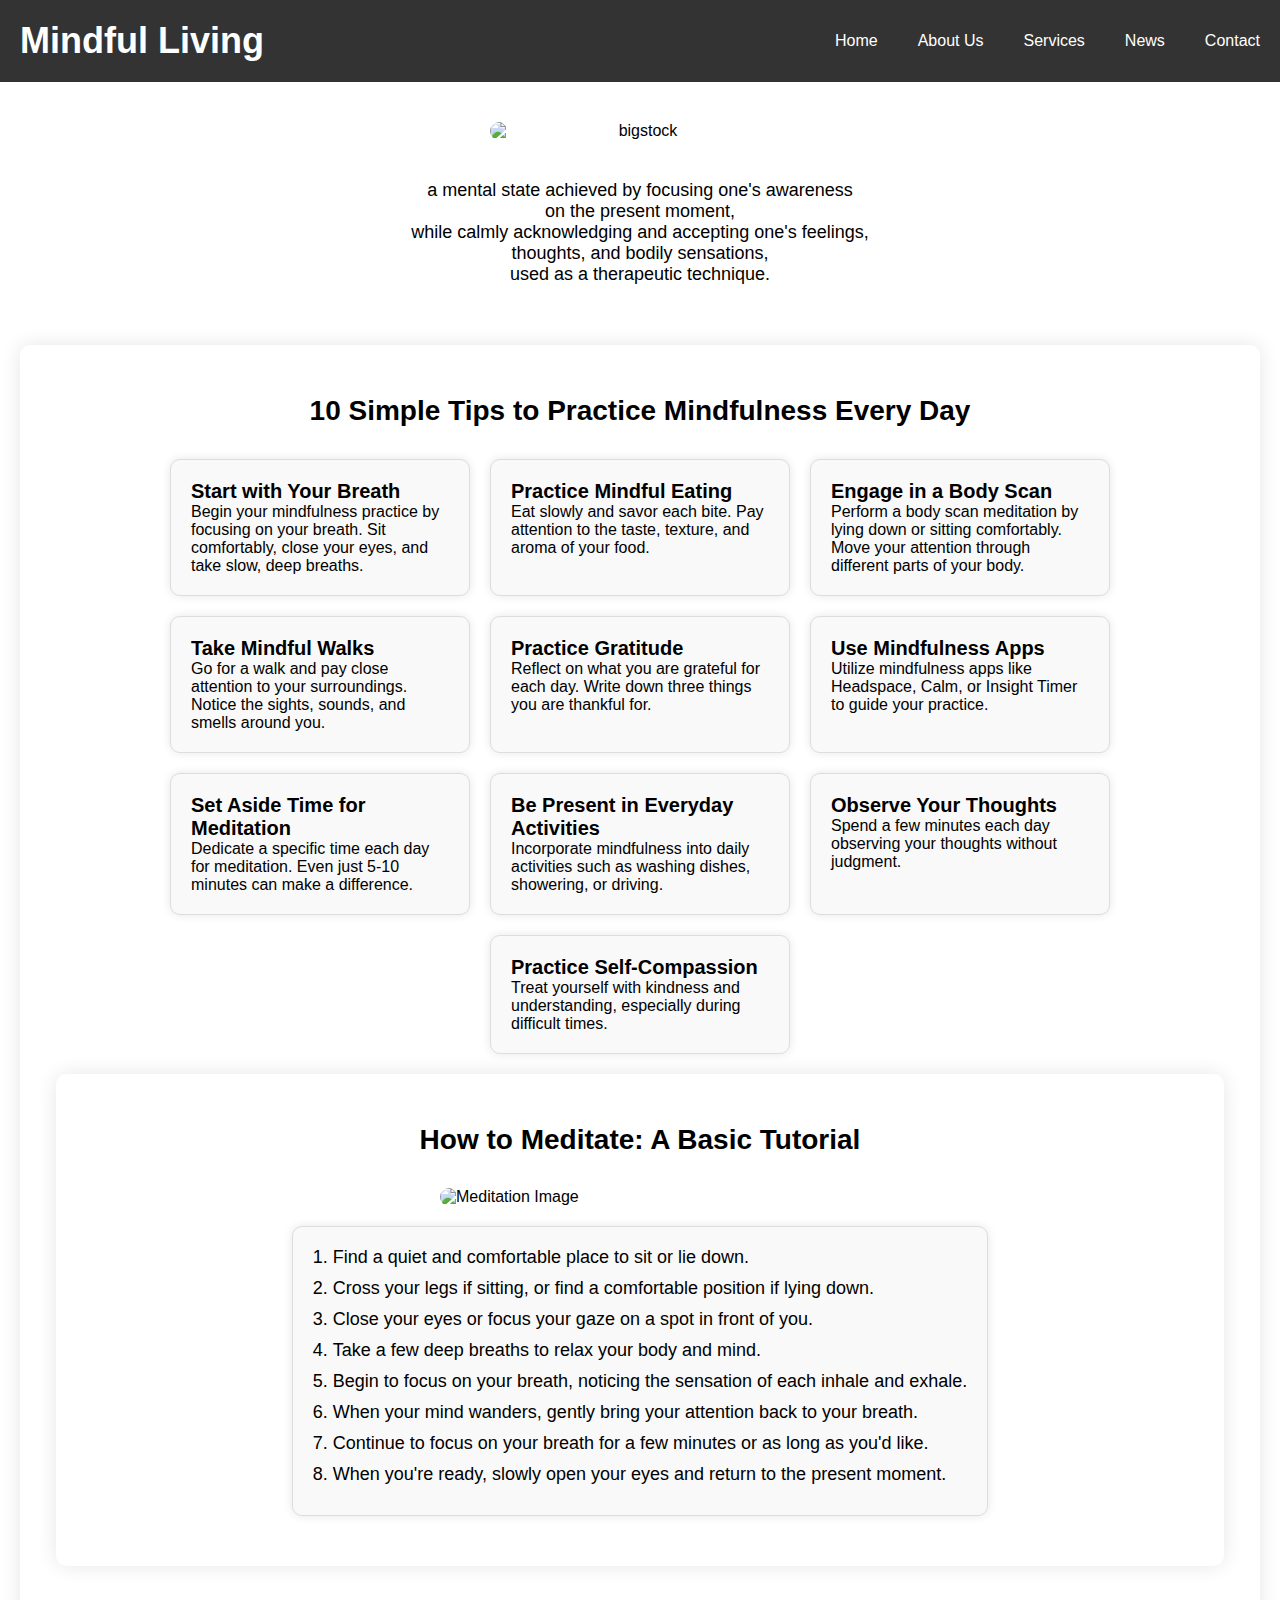
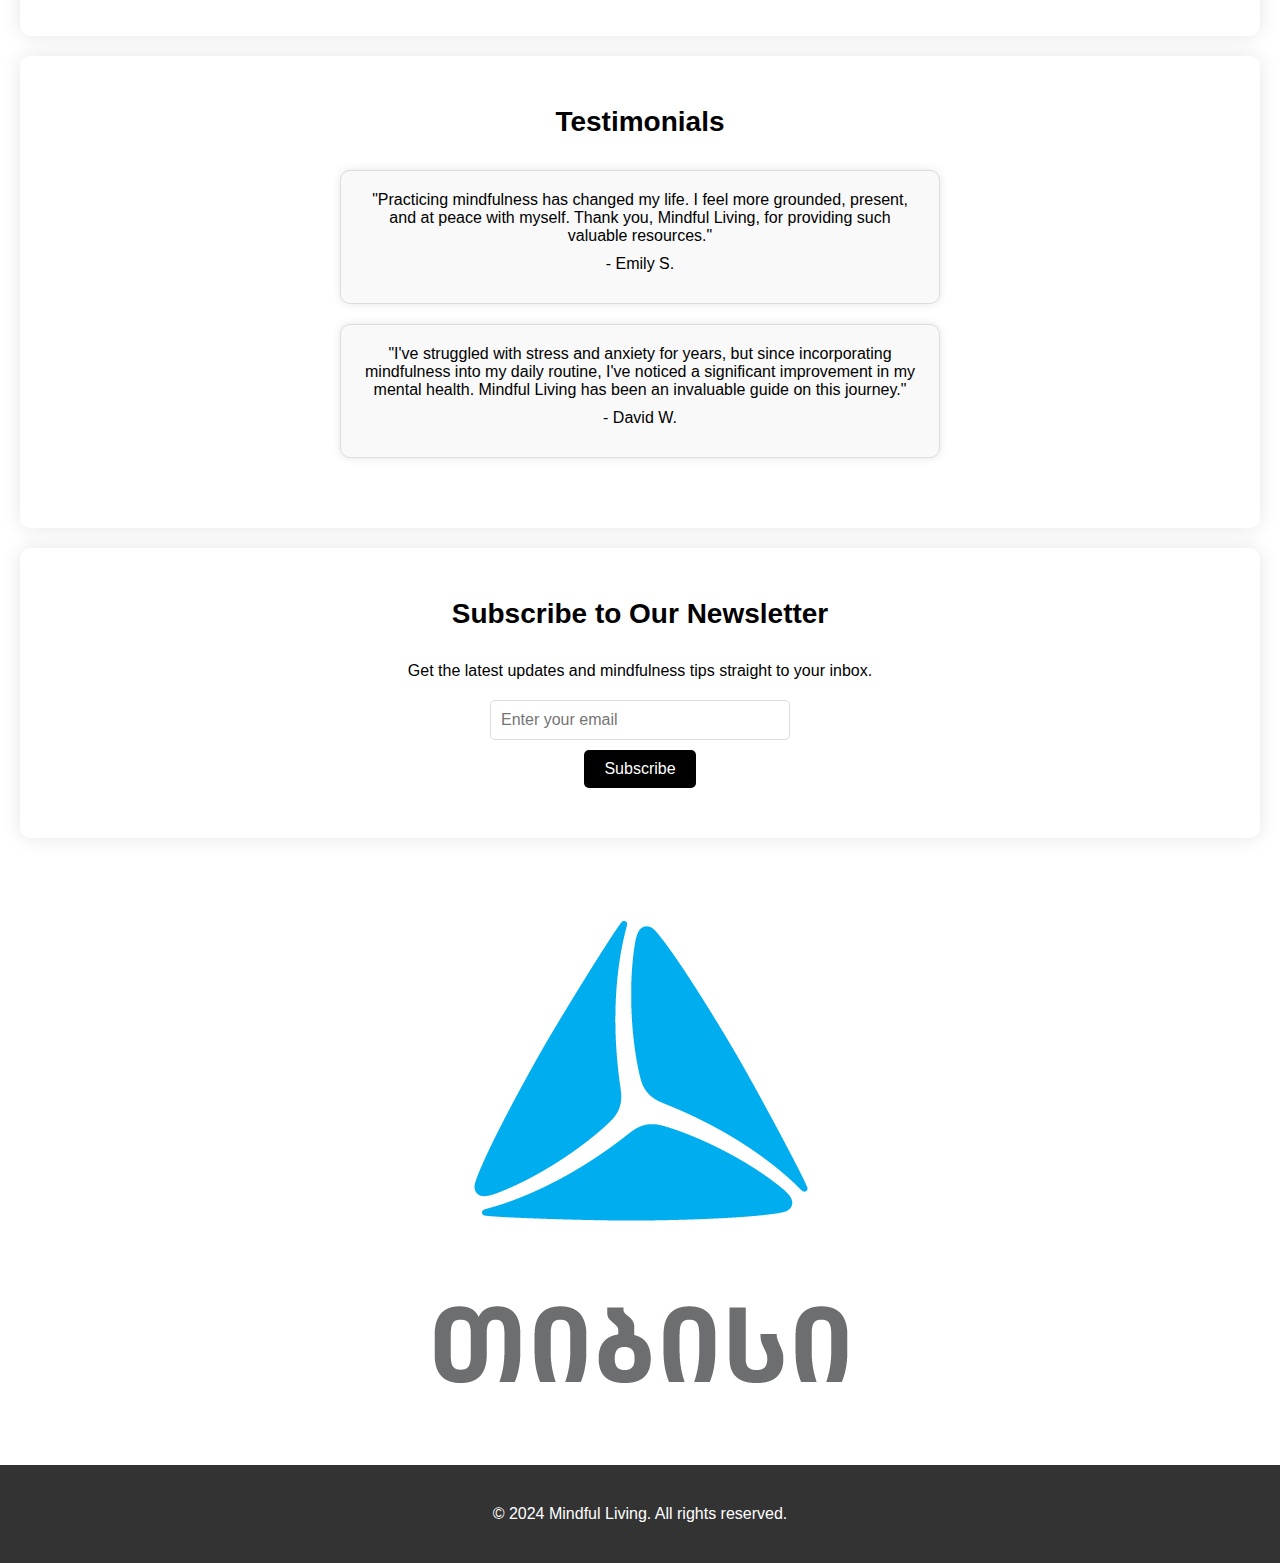
==== index.html @ 1286bc08 "." ====
<!DOCTYPE html>
<html lang="en">
<head>
    <meta charset="UTF-8">
    <meta name="viewport" content="width=device-width, initial-scale=1.0">
    <title>Mindful Living</title>
    <link rel="stylesheet" href="styles/style.css">
</head>
<body>
    <header>
        <h1>Mindful Living</h1>
        <nav>
            <ul>
                <li><a href="index.html">Home</a></li>
                <li><a href="about.html">About Us</a></li>
                <li><a href="services.html">Services</a></li>
                <li><a href="news.html">News</a></li>
                <li><a href="contact.html">Contact</a></li>
            </ul>
        </nav>
    </header>
    
    <div class="sec">
    <img src="images/bigstock-Mindfulness-wooden-sign-with-a-75620590-1.jpg" alt="bigstock" class="big">
    <p class="wha">a mental state achieved by focusing one's awareness<br> on the present moment,<br>
 while calmly acknowledging and accepting one's feelings,<br>
  thoughts, and bodily sensations,<br>
   used as a therapeutic technique.
</p>
    </div>
    <section id="mindfulness-tips">
        <h2>10 Simple Tips to Practice Mindfulness Every Day</h2>
        <div class="tips-container">
            <div class="tip-card">
                <h3>Start with Your Breath</h3>
                <p>Begin your mindfulness practice by focusing on your breath. Sit comfortably, close your eyes, and take slow, deep breaths.</p>
            </div>
            <div class="tip-card">
                <h3>Practice Mindful Eating</h3>
                <p>Eat slowly and savor each bite. Pay attention to the taste, texture, and aroma of your food.</p>
            </div>
            <div class="tip-card">
                <h3>Engage in a Body Scan</h3>
                <p>Perform a body scan meditation by lying down or sitting comfortably. Move your attention through different parts of your body.</p>
            </div>
            <div class="tip-card">
                <h3>Take Mindful Walks</h3>
                <p>Go for a walk and pay close attention to your surroundings. Notice the sights, sounds, and smells around you.</p>
            </div>
            <div class="tip-card">
                <h3>Practice Gratitude</h3>
                <p>Reflect on what you are grateful for each day. Write down three things you are thankful for.</p>
            </div>
            <div class="tip-card">
                <h3>Use Mindfulness Apps</h3>
                <p>Utilize mindfulness apps like Headspace, Calm, or Insight Timer to guide your practice.</p>
            </div>
            <div class="tip-card">
                <h3>Set Aside Time for Meditation</h3>
                <p>Dedicate a specific time each day for meditation. Even just 5-10 minutes can make a difference.</p>
            </div>
            <div class="tip-card">
                <h3>Be Present in Everyday Activities</h3>
                <p>Incorporate mindfulness into daily activities such as washing dishes, showering, or driving.</p>
            </div>
            <div class="tip-card">
                <h3>Observe Your Thoughts</h3>
                <p>Spend a few minutes each day observing your thoughts without judgment.</p>
            </div>
            <div class="tip-card">
                <h3>Practice Self-Compassion</h3>
                <p>Treat yourself with kindness and understanding, especially during difficult times.</p>
            </div>
        </div>
        <div id="meditation-tutorial">
            <h2>How to Meditate: A Basic Tutorial</h2>
            <div class="meditation-steps">
                <img src="images/o-MEDITATION-facebook.jpg" alt="Meditation Image">
                <div class="steps-content">
                    <ol>
                        <li>Find a quiet and comfortable place to sit or lie down.</li>
                        <li>Cross your legs if sitting, or find a comfortable position if lying down.</li>
                        <li>Close your eyes or focus your gaze on a spot in front of you.</li>
                        <li>Take a few deep breaths to relax your body and mind.</li>
                        <li>Begin to focus on your breath, noticing the sensation of each inhale and exhale.</li>
                        <li>When your mind wanders, gently bring your attention back to your breath.</li>
                        <li>Continue to focus on your breath for a few minutes or as long as you'd like.</li>
                        <li>When you're ready, slowly open your eyes and return to the present moment.</li>
                    </ol>
                </div>
            </div>
        </div>
    </section>
    
    <section id="testimonials">
        <h2>Testimonials</h2>
        <div class="testimonial">
            <p>"Practicing mindfulness has changed my life. I feel more grounded, present, and at peace with myself. Thank you, Mindful Living, for providing such valuable resources."</p>
            <p>- Emily S.</p>
        </div>
        <div class="testimonial">
            <p>"I've struggled with stress and anxiety for years, but since incorporating mindfulness into my daily routine, I've noticed a significant improvement in my mental health. Mindful Living has been an invaluable guide on this journey."</p>
            <p>- David W.</p>
        </div>
    </section>

    <section id="newsletter">
        <h2>Subscribe to Our Newsletter</h2>
        <p>Get the latest updates and mindfulness tips straight to your inbox.</p>
        <form>
            <input type="email" placeholder="Enter your email">
            <button type="submit">Subscribe</button>
        </form>
    </section>
    <section>
        <div class="main-content">
            <a href="https://www.tbceducation.ge/" target="_blank">
                <img src="images/tbc-logo.png" alt="Company Logo" class="company-logo">
            </a>
        </div>
    </section>
    <footer>
        <div class="footer-content">
            <p>&copy; 2024 Mindful Living. All rights reserved.</p>
        </div>
    </footer>
    
 
</body>
</html>
---- styles/style.css ----
* {
    margin: 0;
    padding: 0;
    box-sizing: border-box;
    font-family: Arial, Helvetica, sans-serif;
}

header {
    background-color: #333;
    padding: 20px 0;
    display: flex;
    align-items: center;
    justify-content: space-between;
}

header h1 {
    color: #fff;
    font-size: 36px;
    margin-left: 20px;
}

nav ul {
    list-style-type: none;
    display: flex;
    flex-wrap: wrap;
    justify-content: center;
    margin: 0;
}

nav ul li {
    margin: 5px;
}

nav ul li a {
    color: #fff;
    text-decoration: none;
    padding: 10px 15px;
    transition: all 0.3s ease;
}

nav ul li a:hover {
    background-color: #555;
    border-radius: 5px;
}



.sec {
    display: flex;
    flex-direction: column; 
    align-items: center;
    margin-top: 20px;
    text-align: center;
    padding: 20px;
}
.big {
    width: 33%;
    max-width: 300px; 
    height: auto;
    margin-bottom: 20px;
    border-radius: 10px;
}

.wha {
    color: black;
    font-weight: 500;
    font-size: 18px; 
    margin: 20px 0;
    max-width: 80%;
}

#mindfulness-tips {
    padding: 50px 16px;
    background-color: #ffffff;
    color: #000000;
    border-radius: 10px;
    box-shadow: 0 0 20px rgba(0, 0, 0, 0.1);
    margin: 20px;
}

#mindfulness-tips h2 {
    margin-bottom: 32px;
    font-size: 28px;
    text-align: center;
}

.tips-container {
    display: flex;
    flex-wrap: wrap;
    justify-content: center;
    gap: 20px;
}

.tip-card {
    background-color: #f9f9f9;
    border: 1px solid #ddd;
    border-radius: 10px;
    box-shadow: 0 0 10px rgba(0, 0, 0, 0.1);
    padding: 20px;
    width: 300px;
    transition: transform 0.3s ease, box-shadow 0.3s ease;
}

.tip-card:hover {
    transform: translateY(-5px);
    box-shadow: 0 0 20px rgba(0, 0, 0, 0.2);
}

.tip-card h3 {
    margin-top: 0;
    font-size: 20px;
}

.tip-card p {
    font-size: 16px;
}

#meditation-tutorial {
    padding: 50px 16px;
    background-color: #ffffff;
    color: #000000;
    border-radius: 10px;
    box-shadow: 0 0 20px rgba(0, 0, 0, 0.1);
    margin: 20px;
}

#meditation-tutorial h2 {
    margin-bottom: 32px;
    font-size: 28px;
    text-align: center;
}

.meditation-steps {
    display: flex;
    flex-direction: column;
    align-items: center;
}

.meditation-steps img {
    width: 100%;
    max-width: 400px;
    margin-bottom: 20px;
    border-radius: 10px;
}

.steps-content {
    max-width: 800px;
    background-color: #f9f9f9;
    padding: 20px;
    border-radius: 10px;
    border: 1px solid #ddd;
    box-shadow: 0 0 10px rgba(0, 0, 0, 0.1);
}

.steps-content ol {
    margin: 0;
    padding-left: 20px;
    font-size: 18px;
}

.steps-content li {
    margin-bottom: 10px;
}
#testimonials {
    padding: 50px 16px;
    background-color: #ffffff;
    color: #000000;
    border-radius: 10px;
    box-shadow: 0 0 20px rgba(0, 0, 0, 0.1);
    margin: 20px;
    text-align: center;
}

#testimonials h2 {
    margin-bottom: 32px;
    font-size: 28px;
    text-align: center;
}

.testimonial {
    background-color: #f9f9f9;
    padding: 20px;
    margin-bottom: 20px;
    border-radius: 10px;
    border: 1px solid #ddd;
    box-shadow: 0 0 10px rgba(0, 0, 0, 0.1);
    max-width: 600px;
    margin-left: auto;
    margin-right: auto;
}

.testimonial p {
    font-size: 16px;
    margin-bottom: 10px;
}

.author {
    font-weight: bold;
    font-size: 14px;
}

#newsletter {
    padding: 50px 16px;
    background-color: #ffffff;
    color: #000000;
    border-radius: 10px;
    box-shadow: 0 0 20px rgba(0, 0, 0, 0.1);
    margin: 20px;
    text-align: center;
}

#newsletter h2 {
    margin-bottom: 32px;
    font-size: 28px;
}

#newsletter p {
    font-size: 16px;
    margin-bottom: 20px;
}

#newsletter form {
    display: flex;
    flex-direction: column;
    align-items: center;
}

#newsletter input[type="email"] {
    padding: 10px;
    font-size: 16px;
    border: 1px solid #ddd;
    border-radius: 5px;
    width: 300px;
    margin-bottom: 10px;
}

#newsletter button[type="submit"] {
    padding: 10px 20px;
    font-size: 16px;
    color: #ffffff;
    background-color: #000000; 
    border: none;
    border-radius: 5px;
    cursor: pointer;
    transition: background-color 0.3s ease;
}

#newsletter button[type="submit"]:hover {
    background-color: #333333;
}
.company-logo {
    display: block;
    margin: 20px auto;
    max-width: 100%;
    height: auto;
}

footer {
    background-color: #333;
    color: #fff;
    text-align: center;
    padding: 20px 0;
}

.footer-content {
    max-width: 1200px;
    margin: 0 auto;
    padding: 20px;
}

@media (max-width: 728px) {
    header {
        flex-direction: column;
        text-align: center;
    }

    header nav ul {
        flex-direction: column;
        margin-top: 10px;
    }
    nav ul {
        flex-direction: column;
        align-items: center;
        margin-top: 10px;
    }

    nav ul li {
        margin-bottom: 10px;
    }

    .sec {
        flex-direction: column;
        text-align: center;
    }

    .wha {
        text-align: center;
        margin: 20px 0;
    }

    .big {
        max-width: 100%;
    }

    #mindfulness-tips, #meditation-tutorial, #testimonials, #newsletter {
        padding: 20px 10px;
        margin: 10px;
    }

    .tips-container, .meditation-steps {
        flex-direction: column;
    }

    .tip-card, .steps-content, .testimonial {
        width: 100%;
    }
    .company-logo {
        width: 80%; 
    }
}
}
@media (min-width: 768px) {
    header h1 {
        font-size: 36px;
    }

    nav ul {
        justify-content: flex-end;
        margin-right: 10px;
    }

    .wha {
        font-size: 23px;
    }

    #mindfulness-tips h2, #meditation-tutorial h2, #testimonials h2, #newsletter h2 {
        font-size: 28px;
    }

    .tip-card, .steps-content, .testimonial {
        width: calc(50)


@media (min-width: 768px) {
    header h1 {
        font-size: 36px;
    }

    nav ul {
        justify-content: flex-end;
        margin-right: 10px;
    }

    .wha {
        font-size: 23px;
    }

    #mindfulness-tips h2, #meditation-tutorial h2, #testimonials h2, #newsletter h2 {
        font-size: 28px;
    }

    .tip-card, .steps-content, .testimonial {
        width: calc(50% - 40px);
    }
    
    
}
@media (min-width: 1024px) {
    header h1 {
        margin-left: 20px;
    }

    nav ul {
        margin-right: 20px;
    }

    .sec {
        flex-direction: row;
        text-align: left;
        margin-top: 75px;
    }

    .big {
        max-width: 50%;
        margin-left: 10%;
        margin-right: 5%;
    }

    .wha {
        font-size: 23px;
        margin-left: 5%;
        margin-right: 10%;
        flex: 1;
    }

    .tip-card, .steps-content, .testimonial {
        flex: 1 1 calc(25% - 40px);
    }
}
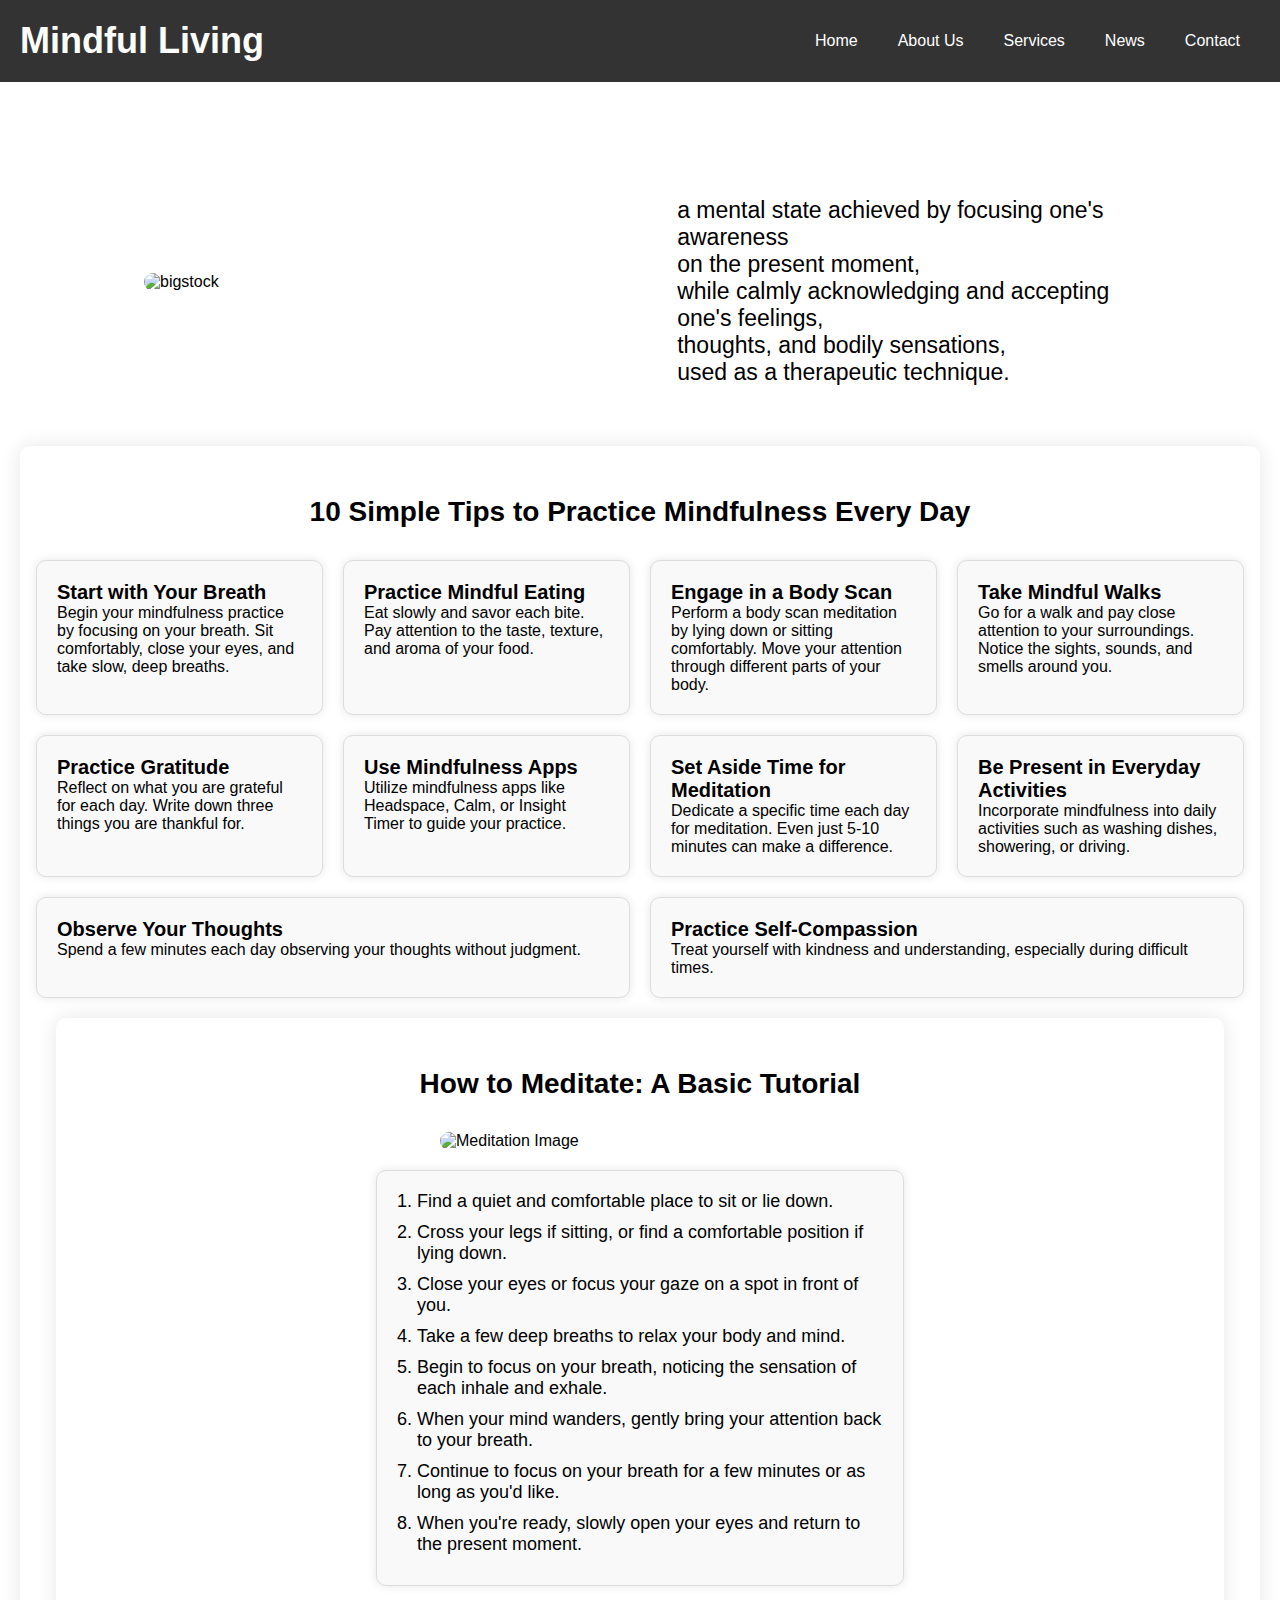
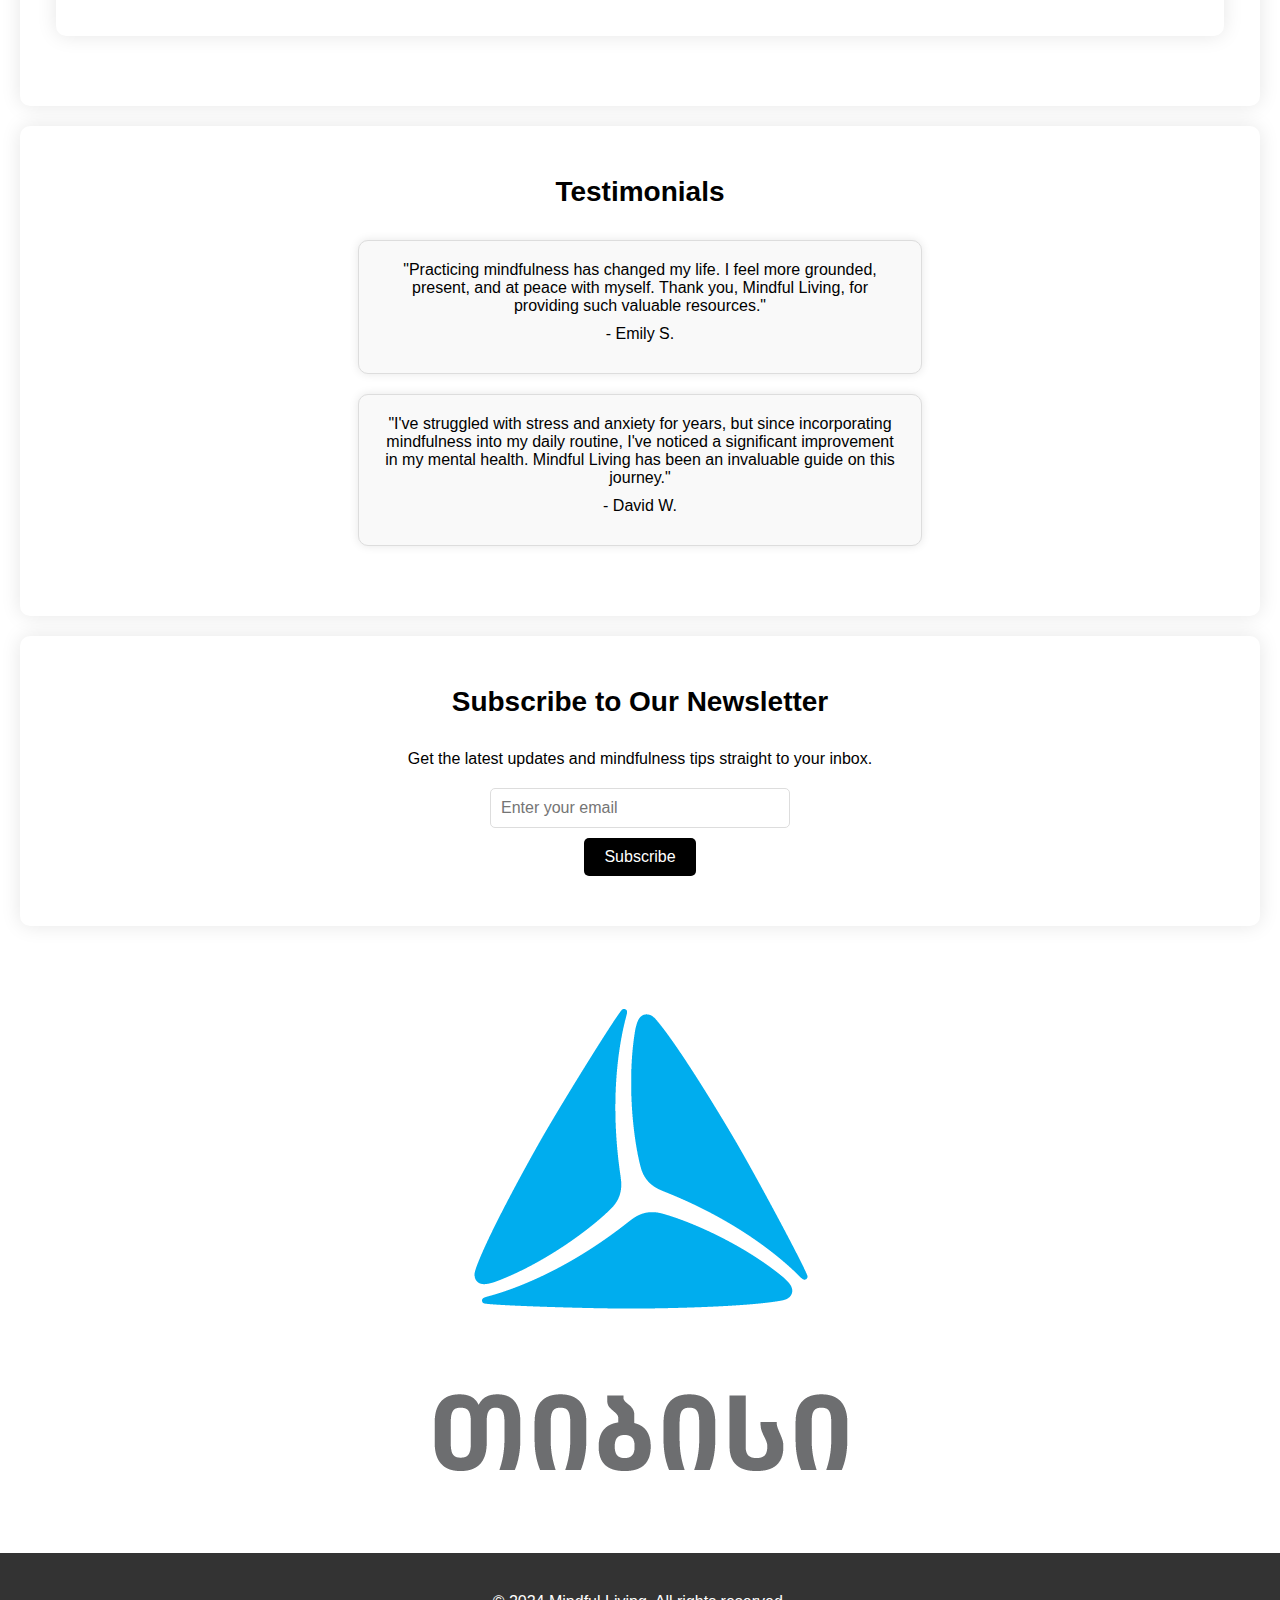
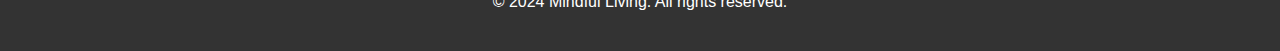
==== commit d35f25aa: "Merge pull request #1 from geolab-asanidze/main" ====
--- a/index.html
+++ b/index.html
@@ -4,7 +4,7 @@
     <meta charset="UTF-8">
     <meta name="viewport" content="width=device-width, initial-scale=1.0">
     <title>Mindful Living</title>
-    <link rel="stylesheet" href="styles/style.css">
+    <link rel="stylesheet" href="style.css">
 </head>
 <body>
     <header>
@@ -12,10 +12,10 @@
         <nav>
             <ul>
                 <li><a href="index.html">Home</a></li>
-                <li><a href="about.html">About Us</a></li>
-                <li><a href="services.html">Services</a></li>
-                <li><a href="news.html">News</a></li>
-                <li><a href="contact.html">Contact</a></li>
+                <li><a href="./about/about.html">About Us</a></li>
+                <li><a href="./services/services.html">Services</a></li>
+                <li><a href="./news/news.html">News</a></li>
+                <li><a href="./contact/contact.html">Contact</a></li>
             </ul>
         </nav>
     </header>
--- a/style.css
+++ b/style.css
@@ -0,0 +1,401 @@
+
+* {
+    margin: 0;
+    padding: 0;
+    box-sizing: border-box;
+    font-family: Arial, Helvetica, sans-serif;
+}
+
+header {
+    background-color: #333;
+    padding: 20px 0;
+    display: flex;
+    align-items: center;
+    justify-content: space-between;
+}
+
+header h1 {
+    color: #fff;
+    font-size: 24px;
+    margin-left: 20px;
+}
+
+nav ul {
+    list-style-type: none;
+    display: flex;
+    flex-wrap: wrap;
+    justify-content: center;
+    margin: 0;
+}
+
+nav ul li {
+    margin: 5px;
+}
+
+nav ul li a {
+    color: #fff;
+    text-decoration: none;
+    padding: 10px 15px;
+    transition: all 0.3s ease;
+}
+
+nav ul li a:hover {
+    background-color: #555;
+    border-radius: 5px;
+}
+
+
+
+.sec {
+    display: flex;
+    flex-direction: column; 
+    align-items: center;
+    margin-top: 20px;
+    text-align: center;
+    padding: 20px;
+}
+.big {
+    width: 33%;
+    max-width: 300px; 
+    height: auto;
+    margin-bottom: 20px;
+    border-radius: 10px;
+}
+
+.wha {
+    color: black;
+    font-weight: 500;
+    font-size: 18px; 
+    margin: 20px 0;
+    max-width: 80%;
+}
+
+#mindfulness-tips {
+    padding: 50px 16px;
+    background-color: #ffffff;
+    color: #000000;
+    border-radius: 10px;
+    box-shadow: 0 0 20px rgba(0, 0, 0, 0.1);
+    margin: 20px;
+}
+
+#mindfulness-tips h2 {
+    margin-bottom: 32px;
+    font-size: 28px;
+    text-align: center;
+}
+
+.tips-container {
+    display: flex;
+    flex-wrap: wrap;
+    justify-content: center;
+    gap: 20px;
+}
+
+.tip-card {
+    background-color: #f9f9f9;
+    border: 1px solid #ddd;
+    border-radius: 10px;
+    box-shadow: 0 0 10px rgba(0, 0, 0, 0.1);
+    padding: 20px;
+    width: 300px;
+    transition: transform 0.3s ease, box-shadow 0.3s ease;
+}
+
+.tip-card:hover {
+    transform: translateY(-5px);
+    box-shadow: 0 0 20px rgba(0, 0, 0, 0.2);
+}
+
+.tip-card h3 {
+    margin-top: 0;
+    font-size: 20px;
+}
+
+.tip-card p {
+    font-size: 16px;
+}
+
+#meditation-tutorial {
+    padding: 50px 16px;
+    background-color: #ffffff;
+    color: #000000;
+    border-radius: 10px;
+    box-shadow: 0 0 20px rgba(0, 0, 0, 0.1);
+    margin: 20px;
+}
+
+#meditation-tutorial h2 {
+    margin-bottom: 32px;
+    font-size: 28px;
+    text-align: center;
+}
+
+.meditation-steps {
+    display: flex;
+    flex-direction: column;
+    align-items: center;
+}
+
+.meditation-steps img {
+    width: 100%;
+    max-width: 400px;
+    margin-bottom: 20px;
+    border-radius: 10px;
+}
+
+.steps-content {
+    max-width: 800px;
+    background-color: #f9f9f9;
+    padding: 20px;
+    border-radius: 10px;
+    border: 1px solid #ddd;
+    box-shadow: 0 0 10px rgba(0, 0, 0, 0.1);
+}
+
+.steps-content ol {
+    margin: 0;
+    padding-left: 20px;
+    font-size: 18px;
+}
+
+.steps-content li {
+    margin-bottom: 10px;
+}
+#testimonials {
+    padding: 50px 16px;
+    background-color: #ffffff;
+    color: #000000;
+    border-radius: 10px;
+    box-shadow: 0 0 20px rgba(0, 0, 0, 0.1);
+    margin: 20px;
+    text-align: center;
+}
+
+#testimonials h2 {
+    margin-bottom: 32px;
+    font-size: 28px;
+    text-align: center;
+}
+
+.testimonial {
+    background-color: #f9f9f9;
+    padding: 20px;
+    margin-bottom: 20px;
+    border-radius: 10px;
+    border: 1px solid #ddd;
+    box-shadow: 0 0 10px rgba(0, 0, 0, 0.1);
+    max-width: 600px;
+    margin-left: auto;
+    margin-right: auto;
+}
+
+.testimonial p {
+    font-size: 16px;
+    margin-bottom: 10px;
+}
+
+.author {
+    font-weight: bold;
+    font-size: 14px;
+}
+
+#newsletter {
+    padding: 50px 16px;
+    background-color: #ffffff;
+    color: #000000;
+    border-radius: 10px;
+    box-shadow: 0 0 20px rgba(0, 0, 0, 0.1);
+    margin: 20px;
+    text-align: center;
+}
+
+#newsletter h2 {
+    margin-bottom: 32px;
+    font-size: 28px;
+}
+
+#newsletter p {
+    font-size: 16px;
+    margin-bottom: 20px;
+}
+
+#newsletter form {
+    display: flex;
+    flex-direction: column;
+    align-items: center;
+}
+
+#newsletter input[type="email"] {
+    padding: 10px;
+    font-size: 16px;
+    border: 1px solid #ddd;
+    border-radius: 5px;
+    width: 300px;
+    margin-bottom: 10px;
+}
+
+#newsletter button[type="submit"] {
+    padding: 10px 20px;
+    font-size: 16px;
+    color: #ffffff;
+    background-color: #000000; 
+    border: none;
+    border-radius: 5px;
+    cursor: pointer;
+    transition: background-color 0.3s ease;
+}
+
+#newsletter button[type="submit"]:hover {
+    background-color: #333333;
+}
+.company-logo {
+    display: block;
+    margin: 20px auto;
+    max-width: 100%;
+    height: auto;
+}
+
+footer {
+    background-color: #333;
+    color: #fff;
+    text-align: center;
+    padding: 20px 0;
+}
+
+.footer-content {
+    max-width: 1200px;
+    margin: 0 auto;
+    padding: 20px;
+}
+
+@media (max-width: 728px) {
+    header {
+        flex-direction: column;
+        text-align: center;
+    }
+
+    header nav ul {
+        flex-direction: column;
+        margin-top: 10px;
+    }
+    nav ul {
+        flex-direction: column;
+        align-items: center;
+        margin-top: 10px;
+    }
+
+    nav ul li {
+        margin-bottom: 10px;
+    }
+
+    .sec {
+        flex-direction: column;
+        text-align: center;
+    }
+
+    .wha {
+        text-align: center;
+        margin: 20px 0;
+    }
+
+    .big {
+        max-width: 100%;
+    }
+
+    #mindfulness-tips, #meditation-tutorial, #testimonials, #newsletter {
+        padding: 20px 10px;
+        margin: 10px;
+    }
+
+    .tips-container, .meditation-steps {
+        flex-direction: column;
+    }
+
+    .tip-card, .steps-content, .testimonial {
+        width: 100%;
+    }
+    .company-logo {
+        width: 80%; 
+    }
+}
+
+@media (min-width: 768px) {
+    header h1 {
+        font-size: 36px;
+    }
+
+    nav ul {
+        justify-content: flex-end;
+        margin-right: 10px;
+    }
+
+    .wha {
+        font-size: 23px;
+    }
+
+    #mindfulness-tips h2, #meditation-tutorial h2, #testimonials h2, #newsletter h2 {
+        font-size: 28px;
+    }
+
+    .tip-card, .steps-content, .testimonial {
+        width: calc(50)
+    }
+}
+
+@media (min-width: 768px) {
+    header h1 {
+        font-size: 36px;
+    }
+
+    nav ul {
+        justify-content: flex-end;
+        margin-right: 10px;
+    }
+
+    .wha {
+        font-size: 23px;
+    }
+
+    #mindfulness-tips h2, #meditation-tutorial h2, #testimonials h2, #newsletter h2 {
+        font-size: 28px;
+    }
+
+    .tip-card, .steps-content, .testimonial {
+        width: calc(50% - 40px);
+    }
+    
+    
+}
+@media (min-width: 1024px) {
+    header h1 {
+        margin-left: 20px;
+    }
+
+    nav ul {
+        margin-right: 20px;
+    }
+
+    .sec {
+        flex-direction: row;
+        text-align: left;
+        margin-top: 75px;
+    }
+
+    .big {
+        max-width: 50%;
+        margin-left: 10%;
+        margin-right: 5%;
+    }
+
+    .wha {
+        font-size: 23px;
+        margin-left: 5%;
+        margin-right: 10%;
+        flex: 1;
+    }
+
+    .tip-card, .steps-content, .testimonial {
+        flex: 1 1 calc(25% - 40px);
+    }
+}